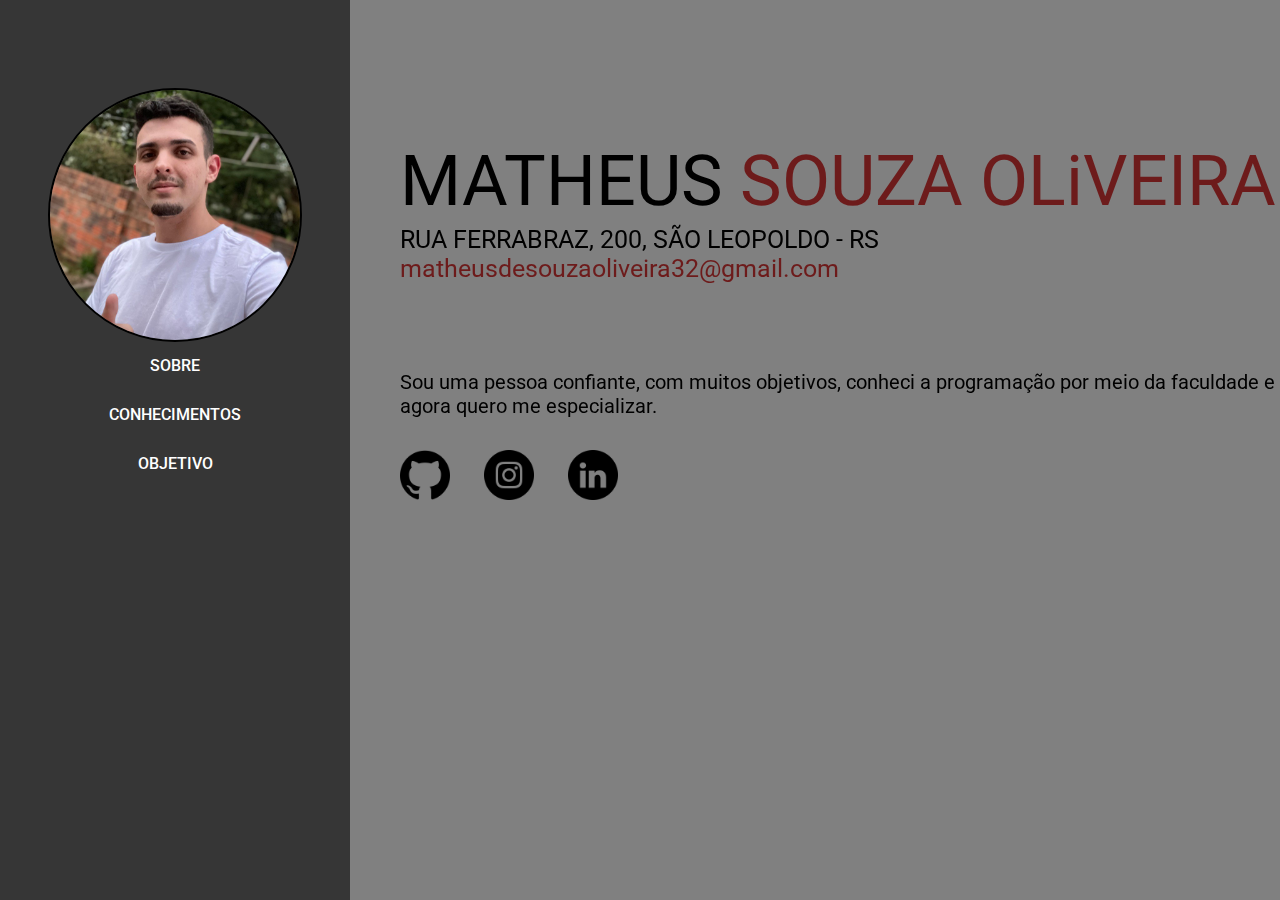
==== index.html @ efa436a8 "first commit" ====
<!DOCTYPE html>
<html lang="pt-br">
<head>
    <meta charset="UTF-8">
    <meta name="viewport" content="width=device-width, initial-scale=1.0">
    <link rel="preconnect" href="https://fonts.googleapis.com">
    <link rel="preconnect" href="https://fonts.gstatic.com" crossorigin>
    <link href="https://fonts.googleapis.com/css2?family=Roboto:ital,wght@0,100;0,300;0,400;0,500;0,700;0,900;1,100;1,300;1,400;1,500;1,700;1,900&display=swap" rel="stylesheet">
    <link rel="stylesheet" href="style.css">
    <title>Sobre</title>
</head>
<body>
    <header>
        <img class="imagem" src="./imagem/1706050412302.jpg" alt=" foto perfil">
        <div>
        <a href="index.html" class="botoes">SOBRE</a>
        <a href="conhecimentos.html" class="botoes">CONHECIMENTOS</a>
        <a href="objetivos.html" class="botoes">OBJETIVO</a>
        </div>
    </header>
    <div>
        <div class="nome">
        <p>MATHEUS <span class="em-vermelho">SOUZA OLiVEIRA</span></p>
        </div>
        
        <div class="endereco">
            <p>RUA FERRABRAZ, 200, SÃO LEOPOLDO - RS <a class="email" href="mailto:matheusdesouzaoliveira32@gmail.com">matheusdesouzaoliveira32@gmail.com</a></p>
        </div>

        <div class="sobre-mim">
            <p>Sou uma pessoa confiante, com muitos objetivos, conheci a programação por meio da faculdade
                e agora quero me especializar.</p>
        </div>

        <div class="links">
            <a href="https://github.com/Theteu32"><img class="github" src="./imagem/GitHub.png" alt="GitHub"></a>
            <a href="https://www.instagram.com/souza.theus_/"><img class="instagram"src="./imagem/instagram.png" alt="Intagran"></a>
            <a href="https://www.linkedin.com/in/matheus-oliveira-25092228a/"><img class="linkedin" src="./imagem/linkedin_black_logo_icon_147114.png" alt="linkedin"></a>
        </div>
    </div>
</body>
</html>
---- style.css ----
body, html{
    margin: 0;
    padding: 0;
    height: 100%;
    background-color: grey;
}
header{
    background-color: rgb(54, 54, 54);
    width: 350px;
    height: 100%;
    color: white;
    text-align: center;
}
.imagem{
    margin-top: 25%;
    border-radius: 50%;
    width: 250px;
    height: 250px;
    justify-content: center;
    border: black solid 2px;
}
.botoes{
    display: block;
    width: 100%;
    padding: 10px 0;
    margin-bottom: 10px;
    background-color: rgb(54, 54, 54); 
    color: white; 
    text-decoration: none;
    font-family: "Roboto", sans-serif;
    font-weight: 500;
}
.nome{
    position: fixed;
    top: 70px;
    left: 400px;
    font-family: "Roboto", sans-serif;
    font-size: 70px;
}
.em-vermelho{
    color: rgb(109, 27, 27);
}
.endereco{
    position: fixed;
    font-size: 25px;
    top: 200px;
    left: 400px;
    font-family: "Roboto", sans-serif;
}
.email{
    
    color: rgb(109, 27, 27);
    text-decoration: none;
}
.sobre-mim{
    position: fixed;
    font-size: 20px;
    top: 350px;
    left: 400px;
    font-family: "Roboto", sans-serif;
}
.links{
    position: fixed;
    display: inline-block;
    top: 450px;
    left: 400px;
}
.linkedin{
    margin-left: 30px;
    width: 50px;
    height: 50px;
}
.instagram{
    margin-left: 30px;
    width: 50px;
    height: 50px;
}
.github{
    width: 50px;
    height: 50px;
}
.conhecimentos{
    position: fixed;
    font-size: 20px;
    top: 100px;
    left: 400px;
    font-family: "Roboto", sans-serif;
}
.linguagens{
    position: fixed;
    font-size: 20px;
    top: 300px;
    left: 400px;
    font-family: "Roboto", sans-serif;
}
.frameworks{
    position: fixed;
    font-size: 20px;
    top: 300px;
    left: 800px;
    font-family: "Roboto", sans-serif;
}
.objetivo{
    position: fixed;
    font-size: 20px;
    top: 100px;
    left: 400px;
    font-family: "Roboto", sans-serif;
}
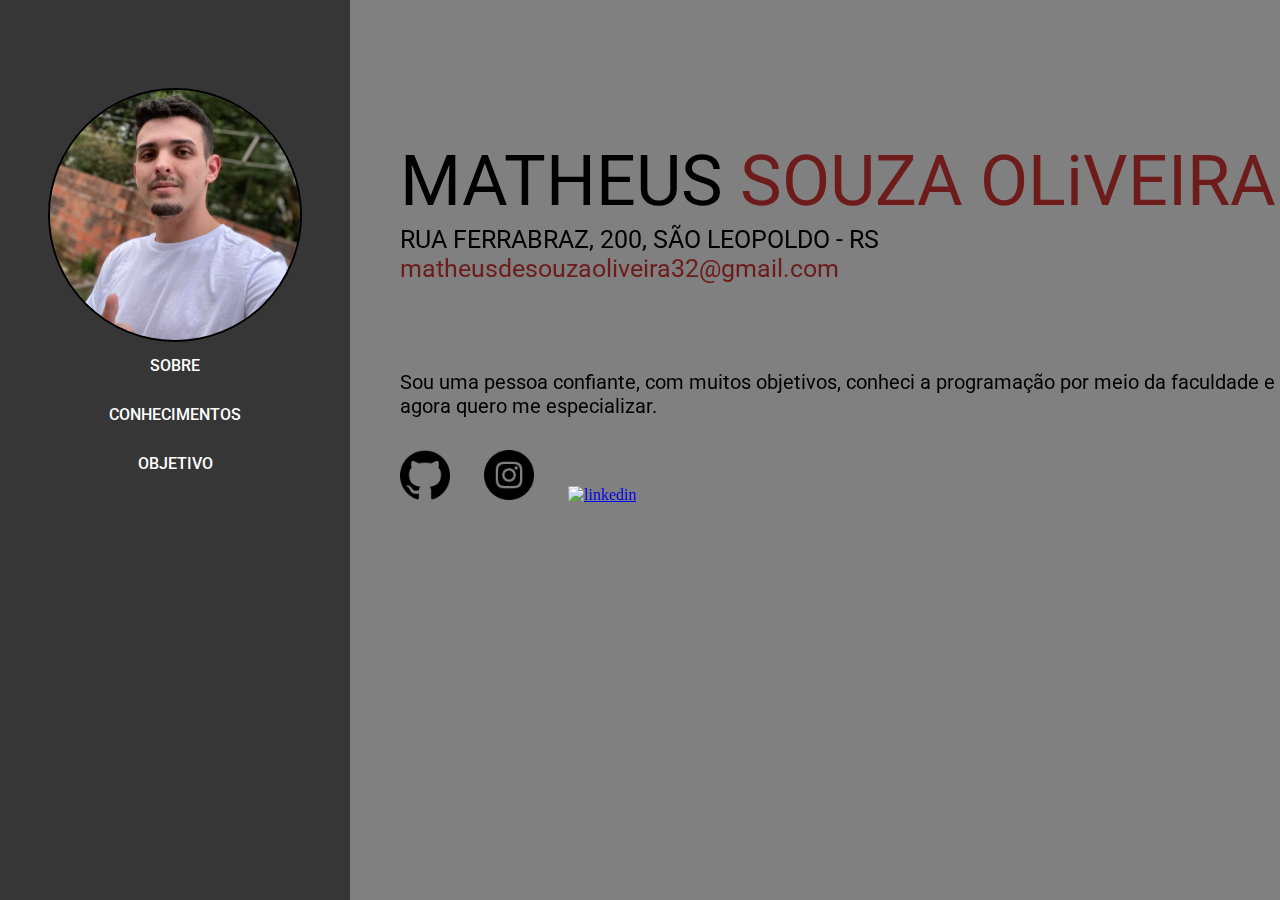
==== commit edcae853: "alteração de nomes" ====
--- a/index.html
+++ b/index.html
@@ -11,7 +11,7 @@
 </head>
 <body>
     <header>
-        <img class="imagem" src="./imagem/1706050412302.jpg" alt=" foto perfil">
+        <img class="imagem" src="./imagem/fotoPerfil.jpg" alt=" foto perfil">
         <div>
         <a href="index.html" class="botoes">SOBRE</a>
         <a href="conhecimentos.html" class="botoes">CONHECIMENTOS</a>
@@ -35,7 +35,7 @@
         <div class="links">
             <a href="https://github.com/Theteu32"><img class="github" src="./imagem/GitHub.png" alt="GitHub"></a>
             <a href="https://www.instagram.com/souza.theus_/"><img class="instagram"src="./imagem/instagram.png" alt="Intagran"></a>
-            <a href="https://www.linkedin.com/in/matheus-oliveira-25092228a/"><img class="linkedin" src="./imagem/linkedin_black_logo_icon_147114.png" alt="linkedin"></a>
+            <a href="https://www.linkedin.com/in/matheus-oliveira-25092228a/"><img class="linkedin" src="./imagem/linkedinpng" alt="linkedin"></a>
         </div>
     </div>
 </body>
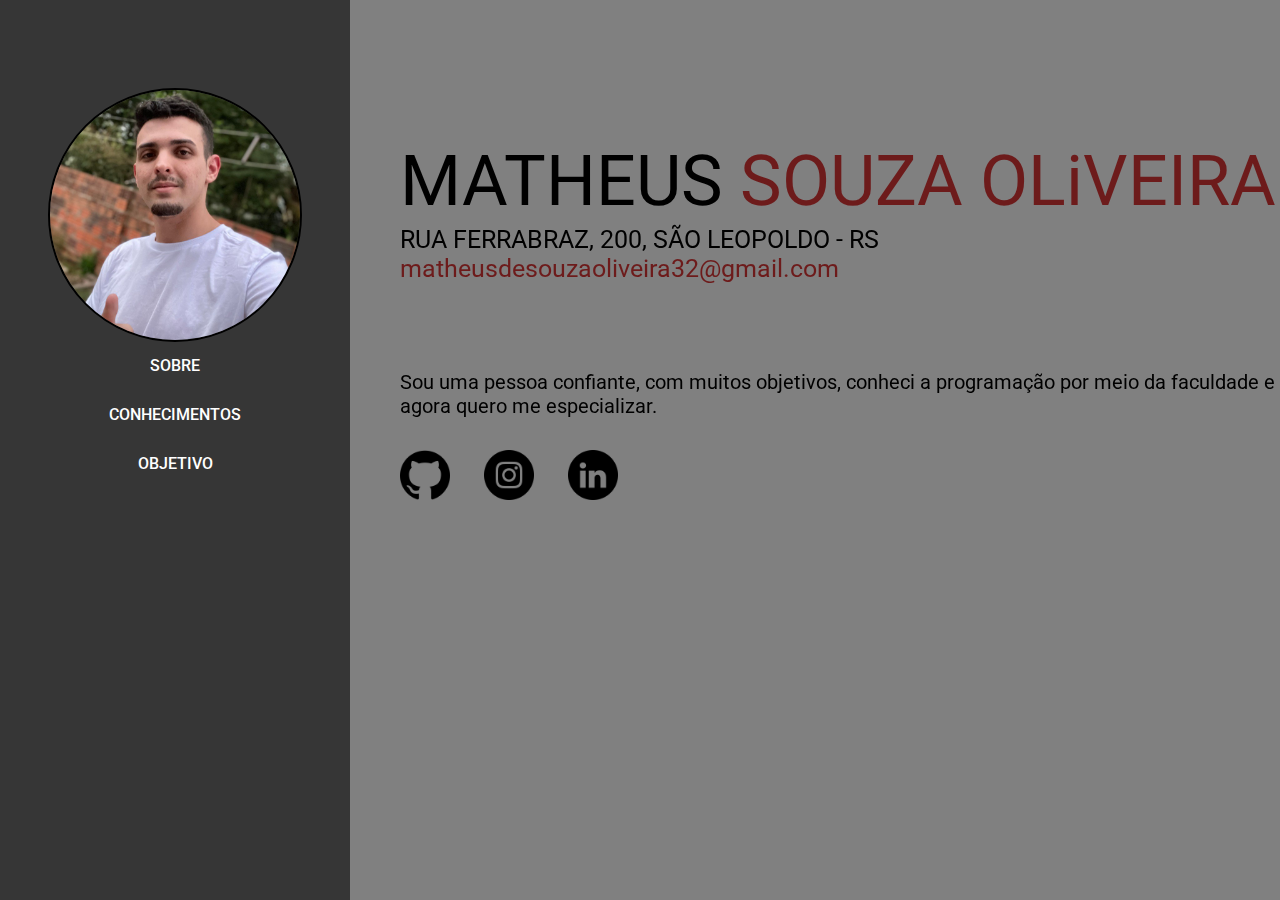
==== commit d4eeba14: "." ====
--- a/index.html
+++ b/index.html
@@ -35,7 +35,7 @@
         <div class="links">
             <a href="https://github.com/Theteu32"><img class="github" src="./imagem/GitHub.png" alt="GitHub"></a>
             <a href="https://www.instagram.com/souza.theus_/"><img class="instagram"src="./imagem/instagram.png" alt="Intagran"></a>
-            <a href="https://www.linkedin.com/in/matheus-oliveira-25092228a/"><img class="linkedin" src="./imagem/linkedinpng" alt="linkedin"></a>
+            <a href="https://www.linkedin.com/in/matheus-oliveira-25092228a/"><img class="linkedin" src="./imagem/linkedin.png" alt="linkedin"></a>
         </div>
     </div>
 </body>
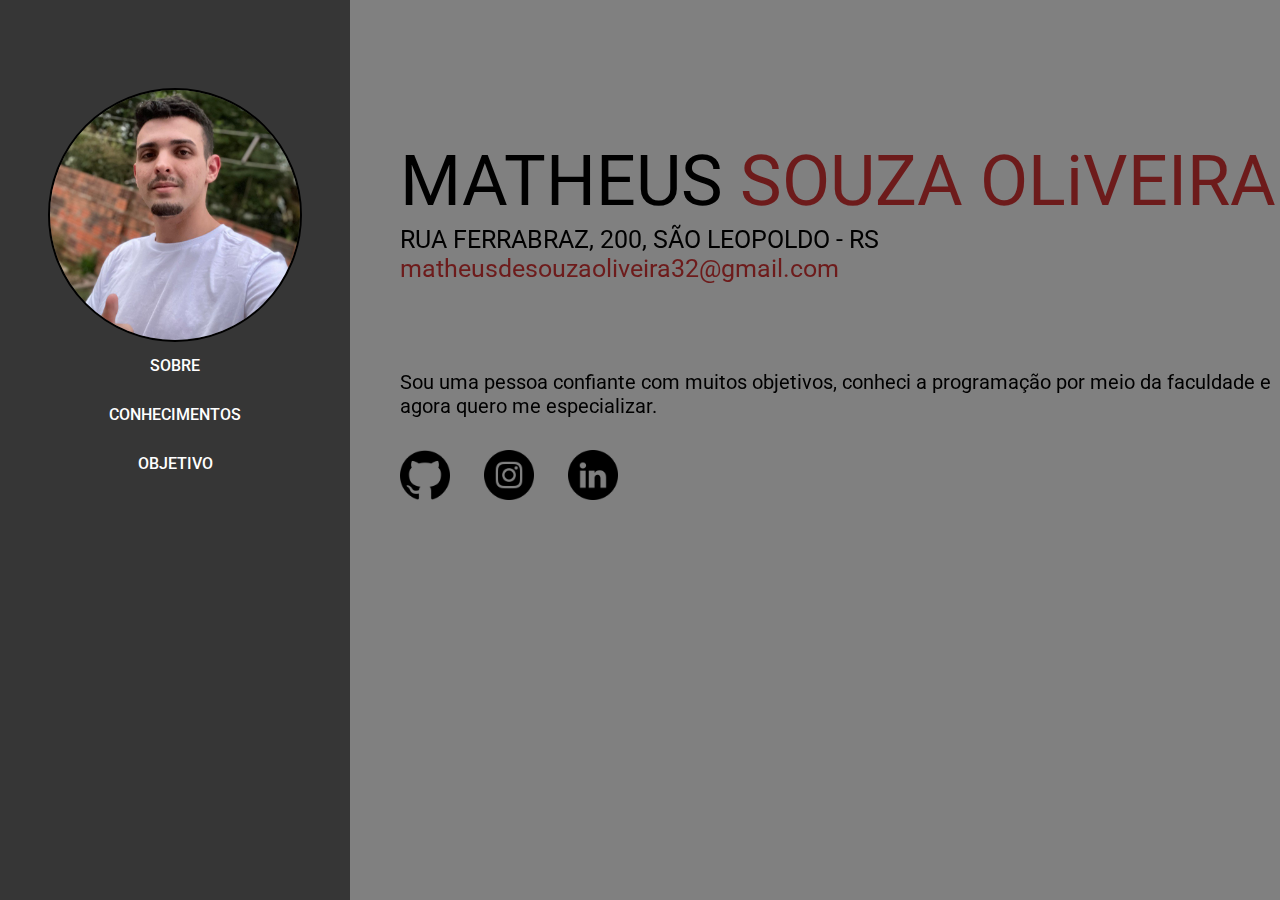
==== commit e617cb60: "." ====
--- a/index.html
+++ b/index.html
@@ -28,7 +28,7 @@
         </div>
 
         <div class="sobre-mim">
-            <p>Sou uma pessoa confiante, com muitos objetivos, conheci a programação por meio da faculdade
+            <p>Sou uma pessoa confiante com muitos objetivos, conheci a programação por meio da faculdade
                 e agora quero me especializar.</p>
         </div>
 
